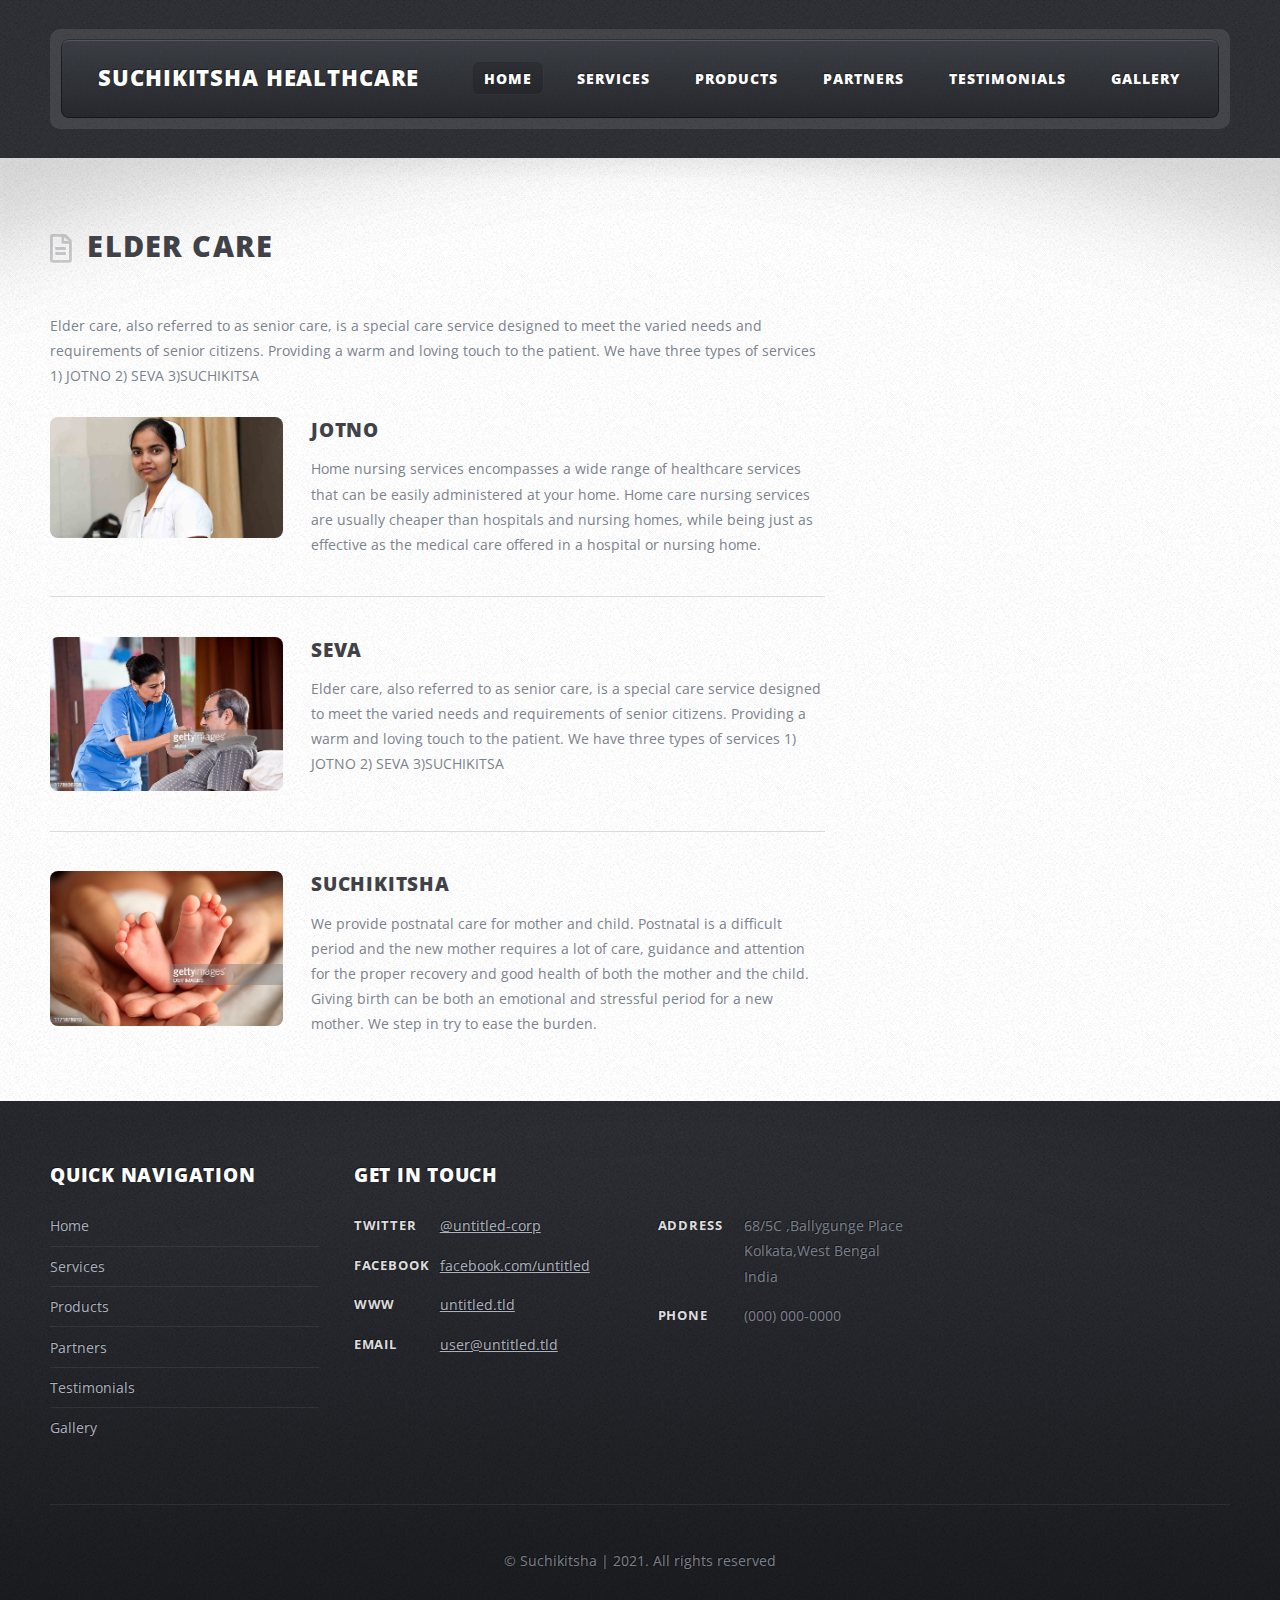
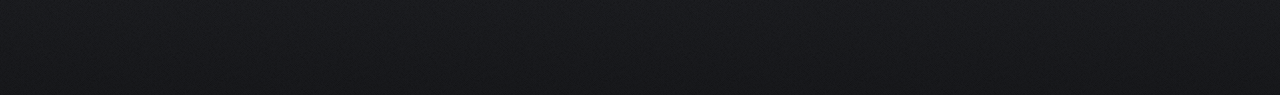
==== elder.html @ 3d3e3d5d "2nd Commit" ====
<!DOCTYPE HTML>
<html>
	<head>
		<title>Suchikitsha Healthcare | Services</title>
		<meta charset="utf-8" />
		<meta name="viewport" content="width=device-width, initial-scale=1, user-scalable=no" />
		<link rel="stylesheet" href="assets/css/main.css" />
	</head>
	<body class="left-sidebar is-preload">
		<div id="page-wrapper">

			<!-- Header Wrapper -->
				<div id="header-wrapper">
					<div class="container">

						<!-- Header -->
						<header id="header">
							<div class="inner">

								<!-- Logo -->
									<h1><a href="index.html" id="logo">Suchikitsha Healthcare</a></h1>

								<!-- Nav -->
									<nav id="nav">
										<ul>
											<li class="current_page_item"><a href="index.html">Home</a></li>
											<li>
												<a href="services.html">Services</a>
											</li>
											<li><a href="products.html">Products</a></li>
                                            <li><a href="partners.html">Partners</a></li>
											<li><a href="testimonials.html">Testimonials</a></li>
											<li><a href="gallery.html">Gallery</a></li>
										</ul>
									</nav>

							</div>
						</header>

					</div>
				</div>

			<!-- Main Wrapper -->
				<div id="main-wrapper">
					<div class="wrapper style3">
						<div class="inner">
							<div class="container">
								<div class="row">
									<div class="col-8 col-12-medium">

										<!-- Article list -->
											<section class="box article-list">
												<h2 class="icon fa-file-alt">Elder Care</h2>
                                                    <p>Elder care, also referred to as senior care, is a special care service designed to meet the varied needs and requirements of senior citizens. Providing a warm and loving touch to the patient. We have three types of services 1) JOTNO 2) SEVA 3)SUCHIKITSA</p>
												<!-- Excerpt -->
												<article class="box excerpt">
													<a href="#" class="image left"><img src="images/nurse.jpg" alt="" /></a>
													<div>
														<header>
															
															<h3><a href="#">Jotno</a></h3>
														</header>
														<p>Home nursing services encompasses a wide range of healthcare services that can be easily administered at your home.
															 Home care nursing services are usually cheaper than hospitals and nursing homes, 
															while being just as effective as the medical care offered in a hospital or nursing home.
														</p>
													</div>
												</article> 		

												<!-- Excerpt -->
													<article class="box excerpt">
														<a href="#" class="image left"><img src="images/elder.jpg" alt="" /></a>
														<div>
															<header>
																
																<h3><a href="#">Seva</a></h3>
															</header>
															<p>Elder care, also referred to as senior care, is a special care service designed to meet the varied needs and requirements of senior citizens. 
																Providing a warm and loving touch to the patient.
															We have three types of services 1) JOTNO 2) SEVA 3)SUCHIKITSA </p>
														</div>
													</article>

												<!-- Excerpt -->
													<article class="box excerpt">
														<a href="#" class="image left"><img src="images/baby.jpg" alt="" /></a>
														<div>
															<header>
																
																<h3><a href="#">Suchikitsha</a></h3>
															</header>
															<p> We provide postnatal care for mother and child.
																Postnatal is a difficult period and the new mother requires a lot of care,
																 guidance and attention for the proper recovery and good health of both the mother and the child.
																 Giving birth can be both an emotional and stressful period for a new mother.
																We step in try to ease the burden. </p>
														</div>
													</article>

											</section>
									</div>
								</div>
							</div>
						</div>
					</div>
				</div>

			<!-- Footer Wrapper -->
			<div id="footer-wrapper">
				<footer id="footer" class="container">
					<div class="row">
						<div class="col-3 col-6-medium col-12-small">

							<!-- Links -->
								<section>
									<h2>Quick Navigation</h2>
									<ul class="divided">
                                        <li><a href="index.html">Home</a></li>
                                        <li><a href="services.html">Services</a></li>
                                        <li><a href="left-sidebar.html">Products</a></li>
                                        <li><a href="left-sidebar.html">Partners</a></li>
                                        <li><a href="right-sidebar.html">Testimonials</a></li>
                                        <li><a href="no-sidebar.html">Gallery</a></li>
                                    </ul>
								</section>

						</div>
						<div class="col-6 col-12-medium imp-medium">
							<!-- Contact -->
								<section>
									<h2>Get in touch</h2>
									<div>
										<div class="row">
											<div class="col-6 col-12-small">
												<dl class="contact">
													<dt>Twitter</dt>
													<dd><a href="#">@untitled-corp</a></dd>
													<dt>Facebook</dt>
													<dd><a href="#">facebook.com/untitled</a></dd>
													<dt>WWW</dt>
													<dd><a href="#">untitled.tld</a></dd>
													<dt>Email</dt>
													<dd><a href="#">user@untitled.tld</a></dd>
												</dl>
											</div>
											<div class="col-6 col-12-small">
												<dl class="contact">
													<dt>Address</dt>
													<dd>
														68/5C ,Ballygunge Place<br />
														Kolkata,West Bengal<br />
														India
														</dd>
													<dt>Phone</dt>
													<dd>(000) 000-0000</dd>
												</dl>
											</div>
										</div>
									</div>
								</section>

						</div>
						<div class="col-12">
							<div id="copyright">
								<ul class="menu">
									<li>&copy; Suchikitsha | 2021. All rights reserved</li>	
								</ul>
							</div>
						</div>
					</div>
				</footer>
			</div>
		</div>

		<!-- Scripts -->
			<script src="assets/js/jquery.min.js"></script>
			<script src="assets/js/jquery.dropotron.min.js"></script>
			<script src="assets/js/browser.min.js"></script>
			<script src="assets/js/breakpoints.min.js"></script>
			<script src="assets/js/util.js"></script>
			<script src="assets/js/main.js"></script>

	</body>
</html>
---- assets/css/main.css ----
@import url("https://fonts.googleapis.com/css?family=Open+Sans:400,400italic,700,800");
@import url("fontawesome-all.min.css");


html, body, div, span, applet, object,
iframe, h1, h2, h3, h4, h5, h6, p, blockquote,
pre, a, abbr, acronym, address, big, cite,
code, del, dfn, em, img, ins, kbd, q, s, samp,
small, strike, strong, sub, sup, tt, var, b,
u, i, center, dl, dt, dd, ol, ul, li, fieldset,
form, label, legend, table, caption, tbody,
tfoot, thead, tr, th, td, article, aside,
canvas, details, embed, figure, figcaption,
footer, header, hgroup, menu, nav, output, ruby,
section, summary, time, mark, audio, video {
	margin: 0;
	padding: 0;
	border: 0;
	font-size: 100%;
	font: inherit;
	vertical-align: baseline;}

article, aside, details, figcaption, figure,
footer, header, hgroup, menu, nav, section {
	display: block;}

body {
	line-height: 1;
}

ol, ul {
	list-style: none;
}

blockquote, q {
	quotes: none;
}

	blockquote:before, blockquote:after, q:before, q:after {
		content: '';
		content: none;
	}

table {
	border-collapse: collapse;
	border-spacing: 0;
}

body {
	-webkit-text-size-adjust: none;
}

mark {
	background-color: transparent;
	color: inherit;
}

input::-moz-focus-inner {
	border: 0;
	padding: 0;
}

input, select, textarea {
	-moz-appearance: none;
	-webkit-appearance: none;
	-ms-appearance: none;
	appearance: none;
}

/* Basic */

	html {
		box-sizing: border-box;
	}

	*, *:before, *:after {
		box-sizing: inherit;
	}

	@-ms-viewport {
		width: device-width;
	}

	body {
		background: #303238 url("images/bg01.png");
	}

		body.is-preload * {
			-moz-transition: none !important;
			-webkit-transition: none !important;
			-ms-transition: none !important;
			transition: none !important;
			-moz-animation: none !important;
			-webkit-animation: none !important;
			-ms-animation: none !important;
			animation: none !important;
		}

	body, input, select, textarea {
		font-family: 'Open Sans', sans-serif;
		color: #7b818c;
		font-weight: 400;
		font-size: 11pt;
		line-height: 1.85em;
	}

	a {
		color: inherit;
		text-decoration: underline;
	}

		a:hover {
			text-decoration: none;
		}

	h1, h2, h3, h4, h5, h6 {
		text-transform: uppercase;
		font-weight: 800;
		letter-spacing: 0.04em;
		color: #404248;
		margin: 0 0 1em 0;
	}

	h1 a, h2 a, h3 a, h4 a, h5 a, h6 a {
		color: inherit;
		text-decoration: none;
		outline: 0;
	}

	h2 {
		font-size: 2em;
		margin: 0 0 1.5em 0;
		line-height: 1em;
	}

		h2.icon {
			line-height: 48px;
		}

			h2.icon:before {
				position: relative;
				top: 0.05em;
				margin-right: 0.5em;
				opacity: 0.25;
			}

	h3 {
		font-size: 1.35em;
		margin-top: 2em;
	}

	b, strong {
		color: #404248;
		font-weight: 700;
	}

	i, em {
		font-style: italic;
	}

	br.clear {
		clear: both;
	}

	sub {
		position: relative;
		top: 0.5em;
		font-size: 0.8em;
	}

	sup {
		position: relative;
		top: -0.5em;
		font-size: 0.8em;
	}

	hr {
		border: 0;
		border-top: solid 1px #ddd;
	}

	blockquote {
		border-left: solid 0.5em #ddd;
		padding: 1em 0 1em 2em;
		font-style: italic;
	}

	p, ul, ol, dl, table {
		margin-bottom: 2em;
	}

	.date {
		display: block;
		text-transform: uppercase;
		font-weight: 700;
		letter-spacing: 0.065em;
		font-size: 0.9em;
		color: #696969;
		margin: 0 0 0.25em 0;
	}

/* Container */
.container-ind {
	margin: 0 auto;
	max-width: calc(100% - 100px);
	width: 100%;
	background-size: contain;
}

	.container {
		margin: 0 auto;
		max-width: calc(100% - 100px);
		width: 1200px;
	}

		@media screen and (max-width: 1280px) {

			.container {
				width: 100%;
			}

		}

		@media screen and (max-width: 980px) {

			.container {
				width: 100%;
			}

		}

		@media screen and (max-width: 736px) {

			.container {
				width: 100%;
				max-width: 100%;
			}

		}

/* Row */

	.row {
		display: flex;
		flex-wrap: wrap;
		box-sizing: border-box;
		align-items: stretch;
	}

		.row > * {
			box-sizing: border-box;
		}

		.row.gtr-uniform > * > :last-child {
			margin-bottom: 0;
		}

		.row.aln-left {
			justify-content: flex-start;
		}

		.row.aln-center {
			justify-content: center;
		}

		.row.aln-right {
			justify-content: flex-end;
		}

		.row.aln-top {
			align-items: flex-start;
		}

		.row.aln-middle {
			align-items: center;
		}

		.row.aln-bottom {
			align-items: flex-end;
		}

		.row > .imp {
			order: -1;
		}

		.row > .col-1 {
			width: 8.33333%;
		}

		.row > .off-1 {
			margin-left: 8.33333%;
		}

		.row > .col-2 {
			width: 16.66667%;
		}

		.row > .off-2 {
			margin-left: 16.66667%;
		}

		.row > .col-3 {
			width: 25%;
		}

		.row > .off-3 {
			margin-left: 25%;
		}

		.row > .col-4 {
			width: 33.33333%;
		}

		.row > .off-4 {
			margin-left: 33.33333%;
		}

		.row > .col-5 {
			width: 41.66667%;
		}

		.row > .off-5 {
			margin-left: 41.66667%;
		}

		.row > .col-6 {
			width: 50%;
		}

		.row > .off-6 {
			margin-left: 50%;
		}

		.row > .col-7 {
			width: 58.33333%;
		}

		.row > .off-7 {
			margin-left: 58.33333%;
		}

		.row > .col-8 {
			width: 66.66667%;
		}

		.row > .off-8 {
			margin-left: 66.66667%;
		}

		.row > .col-9 {
			width: 75%;
		}

		.row > .off-9 {
			margin-left: 75%;
		}

		.row > .col-10 {
			width: 83.33333%;
		}

		.row > .off-10 {
			margin-left: 83.33333%;
		}

		.row > .col-11 {
			width: 91.66667%;
		}

		.row > .off-11 {
			margin-left: 91.66667%;
		}

		.row > .col-12 {
			width: 100%;
		}

		.row > .off-12 {
			margin-left: 100%;
		}

		.row.gtr-0 {
			margin-top: 0px;
			margin-left: 0px;
		}

			.row.gtr-0 > * {
				padding: 0px 0 0 0px;
			}

			.row.gtr-0.gtr-uniform {
				margin-top: 0px;
			}

				.row.gtr-0.gtr-uniform > * {
					padding-top: 0px;
				}

		.row.gtr-25 {
			margin-top: -12.5px;
			margin-left: -12.5px;
		}

			.row.gtr-25 > * {
				padding: 12.5px 0 0 12.5px;
			}

			.row.gtr-25.gtr-uniform {
				margin-top: -12.5px;
			}

				.row.gtr-25.gtr-uniform > * {
					padding-top: 12.5px;
				}

		.row.gtr-50 {
			margin-top: -25px;
			margin-left: -25px;
		}

			.row.gtr-50 > * {
				padding: 25px 0 0 25px;
			}

			.row.gtr-50.gtr-uniform {
				margin-top: -25px;
			}

				.row.gtr-50.gtr-uniform > * {
					padding-top: 25px;
				}

		.row {
			margin-top: -50px;
			margin-left: -50px;
		}

			.row > * {
				padding: 50px 0 0 50px;
			}

			.row.gtr-uniform {
				margin-top: -50px;
			}

				.row.gtr-uniform > * {
					padding-top: 50px;
				}

		.row.gtr-150 {
			margin-top: -75px;
			margin-left: -75px;
		}

			.row.gtr-150 > * {
				padding: 75px 0 0 75px;
			}

			.row.gtr-150.gtr-uniform {
				margin-top: -75px;
			}

				.row.gtr-150.gtr-uniform > * {
					padding-top: 75px;
				}

		.row.gtr-200 {
			margin-top: -100px;
			margin-left: -100px;
		}

			.row.gtr-200 > * {
				padding: 100px 0 0 100px;
			}

			.row.gtr-200.gtr-uniform {
				margin-top: -100px;
			}

				.row.gtr-200.gtr-uniform > * {
					padding-top: 100px;
				}

		@media screen and (max-width: 1280px) {

			.row {
				display: flex;
				flex-wrap: wrap;
				box-sizing: border-box;
				align-items: stretch;
			}

				.row > * {
					box-sizing: border-box;
				}

				.row.gtr-uniform > * > :last-child {
					margin-bottom: 0;
				}

				.row.aln-left {
					justify-content: flex-start;
				}

				.row.aln-center {
					justify-content: center;
				}

				.row.aln-right {
					justify-content: flex-end;
				}

				.row.aln-top {
					align-items: flex-start;
				}

				.row.aln-middle {
					align-items: center;
				}

				.row.aln-bottom {
					align-items: flex-end;
				}

				.row > .imp-large {
					order: -1;
				}

				.row > .col-1-large {
					width: 8.33333%;
				}

				.row > .off-1-large {
					margin-left: 8.33333%;
				}

				.row > .col-2-large {
					width: 16.66667%;
				}

				.row > .off-2-large {
					margin-left: 16.66667%;
				}

				.row > .col-3-large {
					width: 25%;
				}

				.row > .off-3-large {
					margin-left: 25%;
				}

				.row > .col-4-large {
					width: 33.33333%;
				}

				.row > .off-4-large {
					margin-left: 33.33333%;
				}

				.row > .col-5-large {
					width: 41.66667%;
				}

				.row > .off-5-large {
					margin-left: 41.66667%;
				}

				.row > .col-6-large {
					width: 50%;
				}

				.row > .off-6-large {
					margin-left: 50%;
				}

				.row > .col-7-large {
					width: 58.33333%;
				}

				.row > .off-7-large {
					margin-left: 58.33333%;
				}

				.row > .col-8-large {
					width: 66.66667%;
				}

				.row > .off-8-large {
					margin-left: 66.66667%;
				}

				.row > .col-9-large {
					width: 75%;
				}

				.row > .off-9-large {
					margin-left: 75%;
				}

				.row > .col-10-large {
					width: 83.33333%;
				}

				.row > .off-10-large {
					margin-left: 83.33333%;
				}

				.row > .col-11-large {
					width: 91.66667%;
				}

				.row > .off-11-large {
					margin-left: 91.66667%;
				}

				.row > .col-12-large {
					width: 100%;
				}

				.row > .off-12-large {
					margin-left: 100%;
				}

				.row.gtr-0 {
					margin-top: 0px;
					margin-left: 0px;
				}

					.row.gtr-0 > * {
						padding: 0px 0 0 0px;
					}

					.row.gtr-0.gtr-uniform {
						margin-top: 0px;
					}

						.row.gtr-0.gtr-uniform > * {
							padding-top: 0px;
						}

				.row.gtr-25 {
					margin-top: -8.75px;
					margin-left: -8.75px;
				}

					.row.gtr-25 > * {
						padding: 8.75px 0 0 8.75px;
					}

					.row.gtr-25.gtr-uniform {
						margin-top: -8.75px;
					}

						.row.gtr-25.gtr-uniform > * {
							padding-top: 8.75px;
						}

				.row.gtr-50 {
					margin-top: -17.5px;
					margin-left: -17.5px;
				}

					.row.gtr-50 > * {
						padding: 17.5px 0 0 17.5px;
					}

					.row.gtr-50.gtr-uniform {
						margin-top: -17.5px;
					}

						.row.gtr-50.gtr-uniform > * {
							padding-top: 17.5px;
						}

				.row {
					margin-top: -35px;
					margin-left: -35px;
				}

					.row > * {
						padding: 35px 0 0 35px;
					}

					.row.gtr-uniform {
						margin-top: -35px;
					}

						.row.gtr-uniform > * {
							padding-top: 35px;
						}

				.row.gtr-150 {
					margin-top: -52.5px;
					margin-left: -52.5px;
				}

					.row.gtr-150 > * {
						padding: 52.5px 0 0 52.5px;
					}

					.row.gtr-150.gtr-uniform {
						margin-top: -52.5px;
					}

						.row.gtr-150.gtr-uniform > * {
							padding-top: 52.5px;
						}

				.row.gtr-200 {
					margin-top: -70px;
					margin-left: -70px;
				}

					.row.gtr-200 > * {
						padding: 70px 0 0 70px;
					}

					.row.gtr-200.gtr-uniform {
						margin-top: -70px;
					}

						.row.gtr-200.gtr-uniform > * {
							padding-top: 70px;
						}

		}

		@media screen and (max-width: 980px) {

			.row {
				display: flex;
				flex-wrap: wrap;
				box-sizing: border-box;
				align-items: stretch;
			}

				.row > * {
					box-sizing: border-box;
				}

				.row.gtr-uniform > * > :last-child {
					margin-bottom: 0;
				}

				.row.aln-left {
					justify-content: flex-start;
				}

				.row.aln-center {
					justify-content: center;
				}

				.row.aln-right {
					justify-content: flex-end;
				}

				.row.aln-top {
					align-items: flex-start;
				}

				.row.aln-middle {
					align-items: center;
				}

				.row.aln-bottom {
					align-items: flex-end;
				}

				.row > .imp-medium {
					order: -1;
				}

				.row > .col-1-medium {
					width: 8.33333%;
				}

				.row > .off-1-medium {
					margin-left: 8.33333%;
				}

				.row > .col-2-medium {
					width: 16.66667%;
				}

				.row > .off-2-medium {
					margin-left: 16.66667%;
				}

				.row > .col-3-medium {
					width: 25%;
				}

				.row > .off-3-medium {
					margin-left: 25%;
				}

				.row > .col-4-medium {
					width: 33.33333%;
				}

				.row > .off-4-medium {
					margin-left: 33.33333%;
				}

				.row > .col-5-medium {
					width: 41.66667%;
				}

				.row > .off-5-medium {
					margin-left: 41.66667%;
				}

				.row > .col-6-medium {
					width: 50%;
				}

				.row > .off-6-medium {
					margin-left: 50%;
				}

				.row > .col-7-medium {
					width: 58.33333%;
				}

				.row > .off-7-medium {
					margin-left: 58.33333%;
				}

				.row > .col-8-medium {
					width: 66.66667%;
				}

				.row > .off-8-medium {
					margin-left: 66.66667%;
				}

				.row > .col-9-medium {
					width: 75%;
				}

				.row > .off-9-medium {
					margin-left: 75%;
				}

				.row > .col-10-medium {
					width: 83.33333%;
				}

				.row > .off-10-medium {
					margin-left: 83.33333%;
				}

				.row > .col-11-medium {
					width: 91.66667%;
				}

				.row > .off-11-medium {
					margin-left: 91.66667%;
				}

				.row > .col-12-medium {
					width: 100%;
				}

				.row > .off-12-medium {
					margin-left: 100%;
				}

				.row.gtr-0 {
					margin-top: 0px;
					margin-left: 0px;
				}

					.row.gtr-0 > * {
						padding: 0px 0 0 0px;
					}

					.row.gtr-0.gtr-uniform {
						margin-top: 0px;
					}

						.row.gtr-0.gtr-uniform > * {
							padding-top: 0px;
						}

				.row.gtr-25 {
					margin-top: -12.5px;
					margin-left: -12.5px;
				}

					.row.gtr-25 > * {
						padding: 12.5px 0 0 12.5px;
					}

					.row.gtr-25.gtr-uniform {
						margin-top: -12.5px;
					}

						.row.gtr-25.gtr-uniform > * {
							padding-top: 12.5px;
						}

				.row.gtr-50 {
					margin-top: -25px;
					margin-left: -25px;
				}

					.row.gtr-50 > * {
						padding: 25px 0 0 25px;
					}

					.row.gtr-50.gtr-uniform {
						margin-top: -25px;
					}

						.row.gtr-50.gtr-uniform > * {
							padding-top: 25px;
						}

				.row {
					margin-top: -50px;
					margin-left: -50px;
				}

					.row > * {
						padding: 50px 0 0 50px;
					}

					.row.gtr-uniform {
						margin-top: -50px;
					}

						.row.gtr-uniform > * {
							padding-top: 50px;
						}

				.row.gtr-150 {
					margin-top: -75px;
					margin-left: -75px;
				}

					.row.gtr-150 > * {
						padding: 75px 0 0 75px;
					}

					.row.gtr-150.gtr-uniform {
						margin-top: -75px;
					}

						.row.gtr-150.gtr-uniform > * {
							padding-top: 75px;
						}

				.row.gtr-200 {
					margin-top: -100px;
					margin-left: -100px;
				}

					.row.gtr-200 > * {
						padding: 100px 0 0 100px;
					}

					.row.gtr-200.gtr-uniform {
						margin-top: -100px;
					}

						.row.gtr-200.gtr-uniform > * {
							padding-top: 100px;
						}

		}

		@media screen and (max-width: 736px) {

			.row {
				display: flex;
				flex-wrap: wrap;
				box-sizing: border-box;
				align-items: stretch;
			}

				.row > * {
					box-sizing: border-box;
				}

				.row.gtr-uniform > * > :last-child {
					margin-bottom: 0;
				}

				.row.aln-left {
					justify-content: flex-start;
				}

				.row.aln-center {
					justify-content: center;
				}

				.row.aln-right {
					justify-content: flex-end;
				}

				.row.aln-top {
					align-items: flex-start;
				}

				.row.aln-middle {
					align-items: center;
				}

				.row.aln-bottom {
					align-items: flex-end;
				}

				.row > .imp-small {
					order: -1;
				}

				.row > .col-1-small {
					width: 8.33333%;
				}

				.row > .off-1-small {
					margin-left: 8.33333%;
				}

				.row > .col-2-small {
					width: 16.66667%;
				}

				.row > .off-2-small {
					margin-left: 16.66667%;
				}

				.row > .col-3-small {
					width: 25%;
				}

				.row > .off-3-small {
					margin-left: 25%;
				}

				.row > .col-4-small {
					width: 33.33333%;
				}

				.row > .off-4-small {
					margin-left: 33.33333%;
				}

				.row > .col-5-small {
					width: 41.66667%;
				}

				.row > .off-5-small {
					margin-left: 41.66667%;
				}

				.row > .col-6-small {
					width: 50%;
				}

				.row > .off-6-small {
					margin-left: 50%;
				}

				.row > .col-7-small {
					width: 58.33333%;
				}

				.row > .off-7-small {
					margin-left: 58.33333%;
				}

				.row > .col-8-small {
					width: 66.66667%;
				}

				.row > .off-8-small {
					margin-left: 66.66667%;
				}

				.row > .col-9-small {
					width: 75%;
				}

				.row > .off-9-small {
					margin-left: 75%;
				}

				.row > .col-10-small {
					width: 83.33333%;
				}

				.row > .off-10-small {
					margin-left: 83.33333%;
				}

				.row > .col-11-small {
					width: 91.66667%;
				}

				.row > .off-11-small {
					margin-left: 91.66667%;
				}

				.row > .col-12-small {
					width: 100%;
				}

				.row > .off-12-small {
					margin-left: 100%;
				}

				.row.gtr-0 {
					margin-top: 0px;
					margin-left: 0px;
				}

					.row.gtr-0 > * {
						padding: 0px 0 0 0px;
					}

					.row.gtr-0.gtr-uniform {
						margin-top: 0px;
					}

						.row.gtr-0.gtr-uniform > * {
							padding-top: 0px;
						}

				.row.gtr-25 {
					margin-top: -2.5px;
					margin-left: -2.5px;
				}

					.row.gtr-25 > * {
						padding: 2.5px 0 0 2.5px;
					}

					.row.gtr-25.gtr-uniform {
						margin-top: -2.5px;
					}

						.row.gtr-25.gtr-uniform > * {
							padding-top: 2.5px;
						}

				.row.gtr-50 {
					margin-top: -5px;
					margin-left: -5px;
				}

					.row.gtr-50 > * {
						padding: 5px 0 0 5px;
					}

					.row.gtr-50.gtr-uniform {
						margin-top: -5px;
					}

						.row.gtr-50.gtr-uniform > * {
							padding-top: 5px;
						}

				.row {
					margin-top: -10px;
					margin-left: -10px;
				}

					.row > * {
						padding: 10px 0 0 10px;
					}

					.row.gtr-uniform {
						margin-top: -10px;
					}

						.row.gtr-uniform > * {
							padding-top: 10px;
						}

				.row.gtr-150 {
					margin-top: -15px;
					margin-left: -15px;
				}

					.row.gtr-150 > * {
						padding: 15px 0 0 15px;
					}

					.row.gtr-150.gtr-uniform {
						margin-top: -15px;
					}

						.row.gtr-150.gtr-uniform > * {
							padding-top: 15px;
						}

				.row.gtr-200 {
					margin-top: -20px;
					margin-left: -20px;
				}

					.row.gtr-200 > * {
						padding: 20px 0 0 20px;
					}

					.row.gtr-200.gtr-uniform {
						margin-top: -20px;
					}

						.row.gtr-200.gtr-uniform > * {
							padding-top: 20px;
						}

		}

/* Section/Article */

	section, article {
		margin-bottom: 5em;
	}

	section > :last-child,
	article > :last-child,
	section:last-child,
	article:last-child {
		margin-bottom: 0;
	}

	header {
		margin: 0 0 2em 0;
	}

		header h2, header h3 {
			margin: 0 0 0.25em 0;
		}

		header p {
			display: block;
			font-weight: 700;
			letter-spacing: 0.065em;
			font-size: 0.9em;
			color: #696969;
			margin: 0;
		}

			header p strong {
				color: #404248;
				font-weight: 800;
			}

	footer {
		margin: 2.5em 0 0 0;
	}

	header.major {
		border-bottom: solid 1px #dbdbdb;
		margin: 0 0 3em 0;
	}

		header.major:after {
			content: '';
			display: block;
			border-top: solid 1px #dbdbdb;
			height: 8px;
		}

		header.major h2, header.major h3 {
			margin: 0 0 1.2em 0;
		}

		header.major p {
			margin: 0 0 1.5em 0;
			position: relative;
			top: -1em;
		}

/* Forms */

	form label {
		display: block;
		text-transform: uppercase;
		font-weight: 800;
		letter-spacing: 0.04em;
		color: #404248;
		margin: 0 0 1em 0;
		font-size: 0.8em;
	}

	form input[type="text"],
	form input[type="email"],
	form input[type="password"],
	form select,
	form textarea {
		-webkit-appearance: none;
		display: block;
		width: 100%;
		border-radius: 8px;
		border: solid 1px #eee;
	}

	form input[type="text"]:focus,
	form input[type="email"]:focus,
	form input[type="password"]:focus,
	form select:focus,
	form textarea:focus {
		box-shadow: 0 0 2px 1px #4091bf;
	}

	form input[type="text"],
	form input[type="email"],
	form input[type="password"] {
		line-height: 3em;
		padding: 0 1em;
	}

	form select {
		line-height: 3em;
		padding: 0 1em;
	}

	form textarea {
		min-height: 9em;
		padding: 1em;
	}

	form ::-webkit-input-placeholder,
	form :-moz-placeholder,
	form ::-moz-placeholder,
	form :-ms-input-placeholder {
		color: #555 !important;
	}

	form ::-moz-focus-inner {
		border: 0;
	}

/* Tables */

	table {
		width: 100%;
	}

		table.default {
			width: 100%;
		}

			table.default tr {
				border-top: solid 1px #eee;
			}

				table.default tr:first-child {
					border-top: 0;
				}

			table.default td {
				padding: 0.5em 1em 0.5em 1em;
			}

			table.default th {
				text-align: left;
				padding: 0.5em 1em 0.5em 1em;
				text-transform: uppercase;
				font-weight: 800;
				letter-spacing: 0.04em;
				margin: 0 0 1em 0;
				font-size: 0.8em;
			}

			table.default thead {
				background: #404248;
				color: #fff;
			}

/* Image */
.blur-bg{
	background-image: url("images/bg1.jpeg");
	filter:blur(2);
}
	.logo1{
		position: relative;
		width: 25%;
		align-content: center;

	}

	.image {
		position: relative;
		display: inline-block;
		width: 30%;
	}

		.image img {
			display: block;
			width: 100%;
			border-radius: 8px;
		}

		.image:before {
			content: '';
			display: block;
			position: absolute;
			left: 0;
			top: 0;
			background: url("images/bg01.png");
			height: 100%;
			opacity: 0.75;
		}

		.image.fit {
			display: block;
			width: 100%;
		}

		.image.featured {
			display: block;
			width: 100%;
			margin: 0 0 2.5em 0;
		}

		.image.left {
			float: left;
			margin: 0 2em 2em 0;
		}

		.image.centered {
			display: block;
			margin: 0 0 2.5em 0;
		}

			.image.centered img {
				margin: 0 auto;
				width: auto;
			}

/* Button */

	input[type="button"],
	input[type="submit"],
	input[type="reset"],
	button,
	.button {
		background-image: -moz-linear-gradient(top, rgba(0, 0, 0, 0), rgba(0, 0, 0, 0.2)), url("images/bg02.png");
		background-image: -webkit-linear-gradient(top, rgba(0, 0, 0, 0), rgba(0, 0, 0, 0.2)), url("images/bg02.png");
		background-image: -ms-linear-gradient(top, rgba(0, 0, 0, 0), rgba(0, 0, 0, 0.2)), url("images/bg02.png");
		background-image: linear-gradient(top, rgba(0, 0, 0, 0), rgba(0, 0, 0, 0.2)), url("images/bg02.png");
		-moz-transition: background-color 0.2s ease-in-out;
		-webkit-transition: background-color 0.2s ease-in-out;
		-ms-transition: background-color 0.2s ease-in-out;
		transition: background-color 0.2s ease-in-out;
		-webkit-appearance: none;
		position: relative;
		display: inline-block;
		background-color: #4091bf;
		border-radius: 8px;
		box-shadow: inset 0px 0px 0px 1px rgba(0, 0, 0, 0.35), inset 0px 2px 1px 0px rgba(255, 255, 255, 0.35);
		text-shadow: -1px -1px 0 rgba(0, 0, 0, 0.5);
		color: #fff !important;
		text-decoration: none;
		text-transform: uppercase;
		font-weight: 800;
		font-size: 0.95em;
		letter-spacing: 0.075em;
		padding: 1em 2em;
		outline: 0;
		border: 0;
		white-space: nowrap;
		cursor: pointer;
	}

		input[type="button"].icon:before,
		input[type="submit"].icon:before,
		input[type="reset"].icon:before,
		button.icon:before,
		.button.icon:before {
			opacity: 0.5;
			margin-right: 0.5em;
			position: relative;
			top: 0.05em;
		}

		input[type="button"]:hover,
		input[type="submit"]:hover,
		input[type="reset"]:hover,
		button:hover,
		.button:hover {
			background-color: #50a1cf;
		}

		input[type="button"]:active,
		input[type="submit"]:active,
		input[type="reset"]:active,
		button:active,
		.button:active {
			background-color: #3081af;
		}

		input[type="button"].medium,
		input[type="submit"].medium,
		input[type="reset"].medium,
		button.medium,
		.button.medium {
			font-size: 1.25em;
			padding: 1em 2.25em;
		}

		input[type="button"].large,
		input[type="submit"].large,
		input[type="reset"].large,
		button.large,
		.button.large {
			font-size: 1.5em;
			padding: 1em 2.25em;
		}

		input[type="button"].alt,
		input[type="submit"].alt,
		input[type="reset"].alt,
		button.alt,
		.button.alt {
			background-color: #464a52;
		}

			input[type="button"].alt:hover,
			input[type="submit"].alt:hover,
			input[type="reset"].alt:hover,
			button.alt:hover,
			.button.alt:hover {
				background-color: #565a62;
			}

			input[type="button"].alt:active,
			input[type="submit"].alt:active,
			input[type="reset"].alt:active,
			button.alt:active,
			.button.alt:active {
				background-color: #363a42;
			}

/* List */

	dl.contact dt {
		display: block;
		text-transform: uppercase;
		font-weight: 700;
		letter-spacing: 0.065em;
		font-size: 0.9em;
		color: #696969;
		float: left;
		width: 6em;
	}

	dl.contact dd {
		margin: 0 0 1em 6em;
	}

	ul.default {
		list-style: disc;
		padding-left: 1em;
	}

		ul.default li {
			padding-left: 0.5em;
		}

	ul.actions li {
		display: inline-block;
		padding: 0 0 0 0.25em;
		margin: 0 0 0 0.25em;
	}

		ul.actions li:first-child {
			margin-left: 0;
			padding-left: 0;
		}

	ul.menu li {
		border-left: solid 1px #eee;
		display: inline-block;
		padding: 0 0 0 1em;
		margin: 0 0 0 1em;
	}

		ul.menu li:first-child {
			border-left: 0;
			margin-left: 0;
			padding-left: 0;
		}

	ul.divided li {
		border-top: solid 1px #eee;
		padding: 0.5em 0 0 0;
		margin: 0.5em 0 0 0;
	}

		ul.divided li:first-child {
			border-top: 0 !important;
			padding-top: 0 !important;
			margin-top: 0 !important;
		}

	ol.default {
		list-style: decimal;
		padding-left: 1.25em;
	}

		ol.default li {
			padding-left: 0.25em;
		}

/* Box */

	.box.excerpt {
		position: relative;
		overflow: hidden;
	}

		.box.excerpt header {
			margin: 0 0 1em 0;
		}

		.box.excerpt .image, .box.excerpt p {
			margin-bottom: 0;
		}

	.box.feature1 {
		text-align: center;
	}

		.box.feature1 header {
			margin-bottom: 3em;
		}

			.box.feature1 header.first h2 {
				font-size: 2.5em;
			}

			.box.feature1 header.first p {
				font-size: 1.2em;
			}

			.box.feature1 header.second {
				position: relative;
				display: inline-block;
				text-align: left;
				margin: 0 auto;
				white-space: nowrap;
				left: 24px;
			}

				.box.feature1 header.second p {
					line-height: 1em;
				}

				.box.feature1 header.second:before {
					font-size: 48px;
					position: absolute;
					right: 100%;
					margin-right: 18px;
					opacity: 0.5;
					bottom: -4px;
				}

	.box.feature2 {
		text-align: center;
	}

	.box.article-list article {
		border-bottom: solid 1px #dbdbdb;
		margin: 0 0 2.75em 0;
		padding: 0 0 2.75em 0;
	}

		.box.article-list article:last-child {
			border-bottom: 0;
			margin-bottom: 0;
			padding-bottom: 0;
		}

/* Icons */

	.icon {
		text-decoration: none;
		text-decoration: none;
	}

		.icon:before {
			-moz-osx-font-smoothing: grayscale;
			-webkit-font-smoothing: antialiased;
			display: inline-block;
			font-style: normal;
			font-variant: normal;
			text-rendering: auto;
			line-height: 1;
			text-transform: none !important;
			font-family: 'Font Awesome 5 Free';
			font-weight: 400;
		}

		.icon.solid:before {
			font-weight: 900;
		}

		.icon.brands:before {
			font-family: 'Font Awesome 5 Brands';
		}

		.icon > .label {
			display: none;
		}

/* Nav */

	#nav {
		position: absolute;
		right: 2em;
		top: 0;
		line-height: 5.5em;
	}

		#nav > ul > li {
			float: left;
			padding: 0 0.8em 0 0.8em;
		}

			#nav > ul > li > a, #nav > ul > li > span {
				color: #fff;
				text-decoration: none;
				text-transform: uppercase;
				font-weight: 800;
				font-size: 0.95em;
				letter-spacing: 0.075em;
				padding: 0.5em 0.8em 0.5em 0.8em;
				border-radius: 6px;
				outline: 0;
			}

			#nav > ul > li.active > a,
			#nav > ul > li.current_page_item > a,
			#nav > ul > li.active > span,
			#nav > ul > li.current_page_item > span {
				background: rgba(0, 0, 0, 0.15);
				box-shadow: inset 1px 1px 0px 0px rgba(0, 0, 0, 0.025), 1px 1px 0px 0px rgba(255, 255, 255, 0.025);
			}

			#nav > ul > li:last-child {
				padding-right: 0;
			}

			#nav > ul > li > ul {
				display: none;
			}

	.dropotron {
		background-image: -moz-linear-gradient(top, rgba(0, 0, 0, 0.35), rgba(0, 0, 0, 0)), url("images/bg02.png");
		background-image: -webkit-linear-gradient(top, rgba(0, 0, 0, 0.35), rgba(0, 0, 0, 0)), url("images/bg02.png");
		background-image: -ms-linear-gradient(top, rgba(0, 0, 0, 0.35), rgba(0, 0, 0, 0)), url("images/bg02.png");
		background-image: linear-gradient(top, rgba(0, 0, 0, 0.35), rgba(0, 0, 0, 0)), url("images/bg02.png");
		position: relative;
		background-color: #3B3E45;
		background-color: rgba(59, 62, 69, 0.9);
		border-radius: 8px;
		box-shadow: inset 0px 0px 0px 1px rgba(0, 0, 0, 0.5), inset 0px 0px 0px 2px rgba(255, 255, 255, 0.075), inset 0px 2px 1px 0px rgba(255, 255, 255, 0.2), 0px 2px 14px 0px rgba(0, 0, 0, 0.4);
		text-shadow: -1px -1px 0 rgba(0, 0, 0, 0.5);
		padding: 1.5em;
		line-height: 2.5em;
		min-width: 15em;
	}

		.dropotron.level-0 {
			border-top-left-radius: 0;
			border-top-right-radius: 0;
			margin-top: -2px;
			box-shadow: inset 0px 0px 0px 1px rgba(0, 0, 0, 0.5), inset 0px 0px 0px 2px rgba(255, 255, 255, 0.075), 0px 2px 14px 0px rgba(0, 0, 0, 0.4);
		}

		.dropotron a, .dropotron span {
			color: #aaa;
			text-decoration: none;
			text-transform: uppercase;
			font-weight: 800;
			font-size: 0.8em;
			letter-spacing: 0.075em;
			outline: 0;
		}

		.dropotron li:hover > a, .dropotron li:hover > span {
			color: #fff;
		}

/* Banner */

	#banner {
		text-align: center;
		width: 940px;
		margin: 0 auto;
		overflow: hidden;
		padding: 9em 0 6em 0;
	}

		#banner h2 {
			border: solid 1px rgba(255, 255, 255, 0.25);
			border-left: 0;
			border-right: 0;
			color: #fff;
			color: rgba(255, 255, 255, 0.75);
			font-size: 2.35em;
			font-weight: 700;
			line-height: 1.3em;
			margin: 0 0 1.5em 0;
		}

			#banner h2 strong {
				font-weight: 800;
				color: inherit;
			}

			#banner h2:before {
				content: '';
				display: block;
				border-top: solid 1px;
				border-color: #888;
				border-color: rgba(255, 255, 255, 0.25);
				margin: 10px 0 1.25em 0;
			}

			#banner h2:after {
				content: '';
				display: block;
				border-bottom: solid 1px;
				border-color: #888;
				border-color: rgba(255, 255, 255, 0.25);
				margin: 1.25em 0 10px 0;
			}

		#banner p {
			text-transform: uppercase;
			color: #fff;
			color: rgba(255, 255, 255, 0.75);
			font-size: 1.5em;
			font-weight: 700;
			line-height: 1.3em;
			letter-spacing: 0.04em;
			float: left;
			text-align: right;
			width: 60%;
			line-height: 1.5em;
			margin: 0;
		}

/* Sidebar */

	#sidebar h2 {
		font-size: 1.5em;
	}

/* Wrappers */

	#header-wrapper {
		background-position: top left, center center;
		background-size: auto, cover;
		padding: 3em 0;
	}

	#main-wrapper {
		background: #fff;
	}

	#footer-wrapper {
		background-image: -moz-linear-gradient(top, rgba(0, 0, 0, 0), rgba(0, 0, 0, 0.5)), url("images/bg03.png"), url("images/bg02.png");
		background-image: -webkit-linear-gradient(top, rgba(0, 0, 0, 0), rgba(0, 0, 0, 0.5)), url("images/bg03.png"), url("images/bg02.png");
		background-image: -ms-linear-gradient(top, rgba(0, 0, 0, 0), rgba(0, 0, 0, 0.5)), url("images/bg03.png"), url("images/bg02.png");
		background-image: linear-gradient(top, rgba(0, 0, 0, 0), rgba(0, 0, 0, 0.5)), url("images/bg03.png"), url("images/bg02.png");
		position: relative;
		background-repeat: repeat-x, no-repeat, repeat;
		background-size: 100% 100%, 100% 15em, auto auto;
		background-position: top left, top center, top left;
		padding: 7em 0 7em 0;
	}

	.wrapper {
		padding: 7em 0 7em 0;
	}

		.wrapper > .inner {
			position: relative;
			z-index: 2;
		}

		.wrapper.style1 {
			position: relative;
			text-shadow: 1px 1px 0 #fff;
			background-color: #fff;
			background-image: url("images/bg03.png"), url("images/bg04.png"), url("images/bg02.png");
			background-repeat: no-repeat, no-repeat, repeat;
			background-size: 100% 15em, 100% 15em, auto auto;
			background-position: top center, bottom center, top left;
		}

		.wrapper.style3 {
			position: relative;
			text-shadow: 1px 1px 0 #fff;
			background-color: #fff;
			background-image: url("images/bg03.png"), url("images/bg02.png");
			background-repeat: no-repeat, repeat;
			background-size: 100% 15em, auto auto;
			background-position: top center, top left;
		}

/* Header */

	#header {
		position: relative;
		border-radius: 10px;
		background: rgba(255, 255, 255, 0.1);
		padding: 0.75em;
		margin-bottom: 0;
	}

		#header .inner {
			background-image: -moz-linear-gradient(top, rgba(0, 0, 0, 0), rgba(0, 0, 0, 0.35)), url("images/bg02.png");
			background-image: -webkit-linear-gradient(top, rgba(0, 0, 0, 0), rgba(0, 0, 0, 0.35)), url("images/bg02.png");
			background-image: -ms-linear-gradient(top, rgba(0, 0, 0, 0), rgba(0, 0, 0, 0.35)), url("images/bg02.png");
			background-image: linear-gradient(top, rgba(0, 0, 0, 0), rgba(0, 0, 0, 0.35)), url("images/bg02.png");
			position: relative;
			height: 5.5em;
			background-color: #3B3E45;
			background-color: rgba(59, 62, 69, 0.9);
			border-radius: 8px;
			box-shadow: inset 0px 0px 0px 1px rgba(0, 0, 0, 0.45), inset 0px 2px 1px 0px rgba(255, 255, 255, 0.15);
			text-shadow: -1px -1px 0 rgba(0, 0, 0, 0.5);
		}

		#header h1 {
			position: absolute;
			left: 1.75em;
			top: 50%;
			margin-top: -0.65em;
			font-size: 1.5em;
			color: #fff;
		}

/* Footer */

	#footer {
		margin-bottom: 0;
		text-shadow: -1px -1px 0 rgba(0, 0, 0, 0.5);
		position: relative;
		z-index: 2;
	}

		#footer h2 {
			font-size: 1.35em;
			color: #fff;
		}

		#footer strong {
			color: #fff;
		}

		#footer a {
			color: #acb2bf;
		}

		#footer .button.alt {
			box-shadow: inset 0px 0px 0px 1px rgba(0, 0, 0, 0.75), inset 0px 2px 1px 0px rgba(255, 255, 255, 0.25);
		}

		#footer ul.divided li, #footer ul.menu li {
			border-color: #444;
			border-color: rgba(255, 255, 255, 0.075);
		}

		#footer ul.divided li a {
			text-decoration: none;
		}

		#footer ul.menu {
			margin: 0;
		}

		#footer dl.contact dt {
			color: #ddd;
		}

	#copyright {
		border-top: solid 1px;
		border-color: #444;
		border-color: rgba(255, 255, 255, 0.075);
		text-align: center;
		margin-top: 2em;
		padding: 3em 0 4em 0;
		color: inherit;
	}

		#copyright a {
			color: inherit;
		}

/* Large */

	@media screen and (max-width: 1280px) {

		/* Basic */

			body {
				line-height: 1.75em;
				font-size: 10.75pt;
			}

			input, select, textarea {
				line-height: 1.75em;
				font-size: 10.75pt;
			}

		/* Wrappers */

			#header-wrapper {
				padding: 2em 0;
			}

			body.homepage #header-wrapper {
				height: auto;
			}

			#footer-wrapper {
				padding: 4.5em 0 4.5em 0;
			}

			.wrapper {
				padding: 4.5em 0 4.5em 0;
			}

		/* Banner */

			#banner {
				width: 100%;
				padding: 4em 0 2em 0;
			}

				#banner h2 {
					font-size: 2.2em;
					line-height: 1.3em;
					margin: 0 0 1em 0;
				}

				#banner p {
					font-size: 1.25em;
					line-height: 1.75em;
					letter-spacing: 0.04em;
					float: none;
					text-align: center;
					width: 100%;
					margin: 0 0 2em 0;
				}

	}

/* Medium */

	#navPanel, #titleBar {
		display: none;
	}

	@media screen and (max-width: 980px) {

		/* Basic */

			html, body {
				overflow-x: hidden;
			}

		/* Box */

			.box.feature2 section {
				margin: 1em 0;
			}

		/* Nav */

			#page-wrapper {
				-moz-backface-visibility: hidden;
				-webkit-backface-visibility: hidden;
				-ms-backface-visibility: hidden;
				backface-visibility: hidden;
				-moz-transition: -moz-transform 0.5s ease;
				-webkit-transition: -webkit-transform 0.5s ease;
				-ms-transition: -ms-transform 0.5s ease;
				transition: transform 0.5s ease;
				padding-bottom: 1px;
			}

			#titleBar {
				-moz-backface-visibility: hidden;
				-webkit-backface-visibility: hidden;
				-ms-backface-visibility: hidden;
				backface-visibility: hidden;
				background-image: -moz-linear-gradient(top, rgba(0, 0, 0, 0), rgba(0, 0, 0, 0.35)), url("images/bg02.png");
				background-image: -webkit-linear-gradient(top, rgba(0, 0, 0, 0), rgba(0, 0, 0, 0.35)), url("images/bg02.png");
				background-image: -ms-linear-gradient(top, rgba(0, 0, 0, 0), rgba(0, 0, 0, 0.35)), url("images/bg02.png");
				background-image: linear-gradient(top, rgba(0, 0, 0, 0), rgba(0, 0, 0, 0.35)), url("images/bg02.png");
				-moz-transition: -moz-transform 0.5s ease;
				-webkit-transition: -webkit-transform 0.5s ease;
				-ms-transition: -ms-transform 0.5s ease;
				transition: transform 0.5s ease;
				background-color: rgba(59, 62, 69, 0.9);
				box-shadow: inset 0px 0px 0px 1px rgba(0, 0, 0, 0.5), inset 0px 0px 0px 2px rgba(255, 255, 255, 0.075), 0px 1px 6px 0px rgba(0, 0, 0, 0.35);
				display: block;
				height: 44px;
				left: 0;
				position: fixed;
				text-shadow: -1px -1px 0 black;
				top: 0;
				width: 100%;
				z-index: 10001;
			}

				#titleBar .title {
					display: block;
					text-transform: uppercase;
					font-weight: 800;
					letter-spacing: 0.04em;
					color: #fff;
					line-height: 44px;
					text-align: center;
				}

				#titleBar .toggle {
					text-decoration: none;
					position: absolute;
					left: 0;
					top: 0;
					width: 60px;
					height: 44px;
					opacity: 0.25;
				}

					#titleBar .toggle:before {
						-moz-osx-font-smoothing: grayscale;
						-webkit-font-smoothing: antialiased;
						display: inline-block;
						font-style: normal;
						font-variant: normal;
						text-rendering: auto;
						line-height: 1;
						text-transform: none !important;
						font-family: 'Font Awesome 5 Free';
						font-weight: 900;
					}

					#titleBar .toggle:before {
						display: inline-block;
						text-decoration: none;
						font-size: 18px;
						width: 44px;
						height: 44px;
						line-height: 44px;
						text-align: center;
						color: #fff;
						content: '\f0c9';
					}

					#titleBar .toggle:active {
						opacity: 0.5;
					}

			#navPanel {
				-moz-backface-visibility: hidden;
				-webkit-backface-visibility: hidden;
				-ms-backface-visibility: hidden;
				backface-visibility: hidden;
				background-image: -moz-linear-gradient(rgba(0, 0, 0, 0), rgba(0, 0, 0, 0.35)), url("images/bg01.png");
				background-image: -webkit-linear-gradient(rgba(0, 0, 0, 0), rgba(0, 0, 0, 0.35)), url("images/bg01.png");
				background-image: -ms-linear-gradient(rgba(0, 0, 0, 0), rgba(0, 0, 0, 0.35)), url("images/bg01.png");
				background-image: linear-gradient(rgba(0, 0, 0, 0), rgba(0, 0, 0, 0.35)), url("images/bg01.png");
				-moz-transform: translateX(-275px);
				-webkit-transform: translateX(-275px);
				-ms-transform: translateX(-275px);
				transform: translateX(-275px);
				-moz-transition: -moz-transform 0.5s ease;
				-webkit-transition: -webkit-transform 0.5s ease;
				-ms-transition: -ms-transform 0.5s ease;
				transition: transform 0.5s ease;
				background-color: #303238;
				box-shadow: inset -1px 0px 0px 0px rgba(0, 0, 0, 0.5), inset -2px 0px 0px rgba(255, 255, 255, 0.15), inset -2px 0px 10px 0px rgba(0, 0, 0, 0.35);
				display: block;
				height: 100%;
				left: 0;
				overflow-y: auto;
				position: fixed;
				top: 0;
				width: 275px;
				z-index: 10002;
			}

				#navPanel .link {
					display: block;
					color: #aaa;
					text-decoration: none;
					height: 44px;
					line-height: 44px;
					border-top: solid 1px rgba(255, 255, 255, 0.05);
					border-bottom: solid 1px rgba(0, 0, 0, 0.15);
					padding: 0 1em 0 1em;
					text-transform: uppercase;
					font-weight: 700;
					font-size: 0.95em;
					letter-spacing: 0.075em;
				}

					#navPanel .link:first-child {
						border-top: 0;
					}

					#navPanel .link:last-child {
						border-bottom: 0;
					}

				#navPanel .indent-1 {
					display: inline-block;
					width: 1em;
				}

				#navPanel .indent-2 {
					display: inline-block;
					width: 2em;
				}

				#navPanel .indent-3 {
					display: inline-block;
					width: 3em;
				}

				#navPanel .indent-4 {
					display: inline-block;
					width: 4em;
				}

				#navPanel .indent-5 {
					display: inline-block;
					width: 5em;
				}

				#navPanel .depth-0 {
					color: #fff;
				}

			body.navPanel-visible #page-wrapper {
				-moz-transform: translateX(275px);
				-webkit-transform: translateX(275px);
				-ms-transform: translateX(275px);
				transform: translateX(275px);
			}

			body.navPanel-visible #titleBar {
				-moz-transform: translateX(275px);
				-webkit-transform: translateX(275px);
				-ms-transform: translateX(275px);
				transform: translateX(275px);
			}

			body.navPanel-visible #navPanel {
				-moz-transform: translateX(0);
				-webkit-transform: translateX(0);
				-ms-transform: translateX(0);
				transform: translateX(0);
			}

		/* Header */

			#header, #nav {
				display: none;
			}

		/* Wrappers */

			#header-wrapper {
				display: none;
			}

			.homepage #header-wrapper {
				display: block;
				padding-top: 44px;
			}

			#main-wrapper {
				padding-top: 44px;
			}

			.homepage #main-wrapper {
				padding-top: 0;
			}

		/* Banner */

			#banner {
				padding: 8em 0 4em 0;
			}

				#banner br {
					display: none;
				}

		/* Sidebar */

			#sidebar {
				margin-top: 1em;
			}

	}

/* Small */

	@media screen and (max-width: 736px) {

		/* Basic */

			body, input, select, textarea {
				line-height: 1.75em;
				font-size: 10pt;
				letter-spacing: 0;
			}

			h2, h3, h4, h5, h6 {
				font-size: 13pt !important;
			}

			h2 {
				line-height: 1.5em;
			}

		/* Section/Article */

			section, article {
				margin-bottom: 3em;
			}

		/* Image */

			.image.left {
				width: 25%;
			}

		/* Button */

			.button {
				width: 100%;
				font-size: 1.1em;
				text-align: center;
				padding: 1em 0 1em 0;
				border-radius: 8px;
			}

		/* List */

			ul.menu li {
				display: block;
				border: 0 !important;
				padding: 0 !important;
				margin: 0 !important;
			}

			ul.actions li {
				display: block;
				padding: 0;
				margin: 1em 0 0 0;
			}

				ul.actions li:first-child {
					margin-top: 0;
				}

		/* Box */

			.box.excerpt .image-left {
				margin-right: 0;
			}

			.box.excerpt header {
				margin-left: 32%;
			}

			.box.excerpt p {
				clear: both;
			}

			.box.feature1 section {
				margin-bottom: 2em !important;
			}

			.box.spotlight {
				margin-top: 2em;
			}

		/* Wrappers */

			#header-wrapper {
				background-position: 35% 50%;
			}

			#footer-wrapper {
				padding: 3em 20px 3em 20px;
			}

				#footer-wrapper section, #footer-wrapper article {
					margin-bottom: 3em !important;
				}

			.wrapper {
				padding: 3em 20px 3em 20px;
			}

		/* Banner */

			#banner {
				padding: 40px 20px 40px 20px;
			}

				#banner h2 {
					font-size: 18pt !important;
				}

		/* Sidebar */

			#sidebar {
				margin-top: 2em;
			}

		/* Footer */

			#copyright {
				margin-top: 0;
				padding: 3em 0 1em 0;
			}

	}
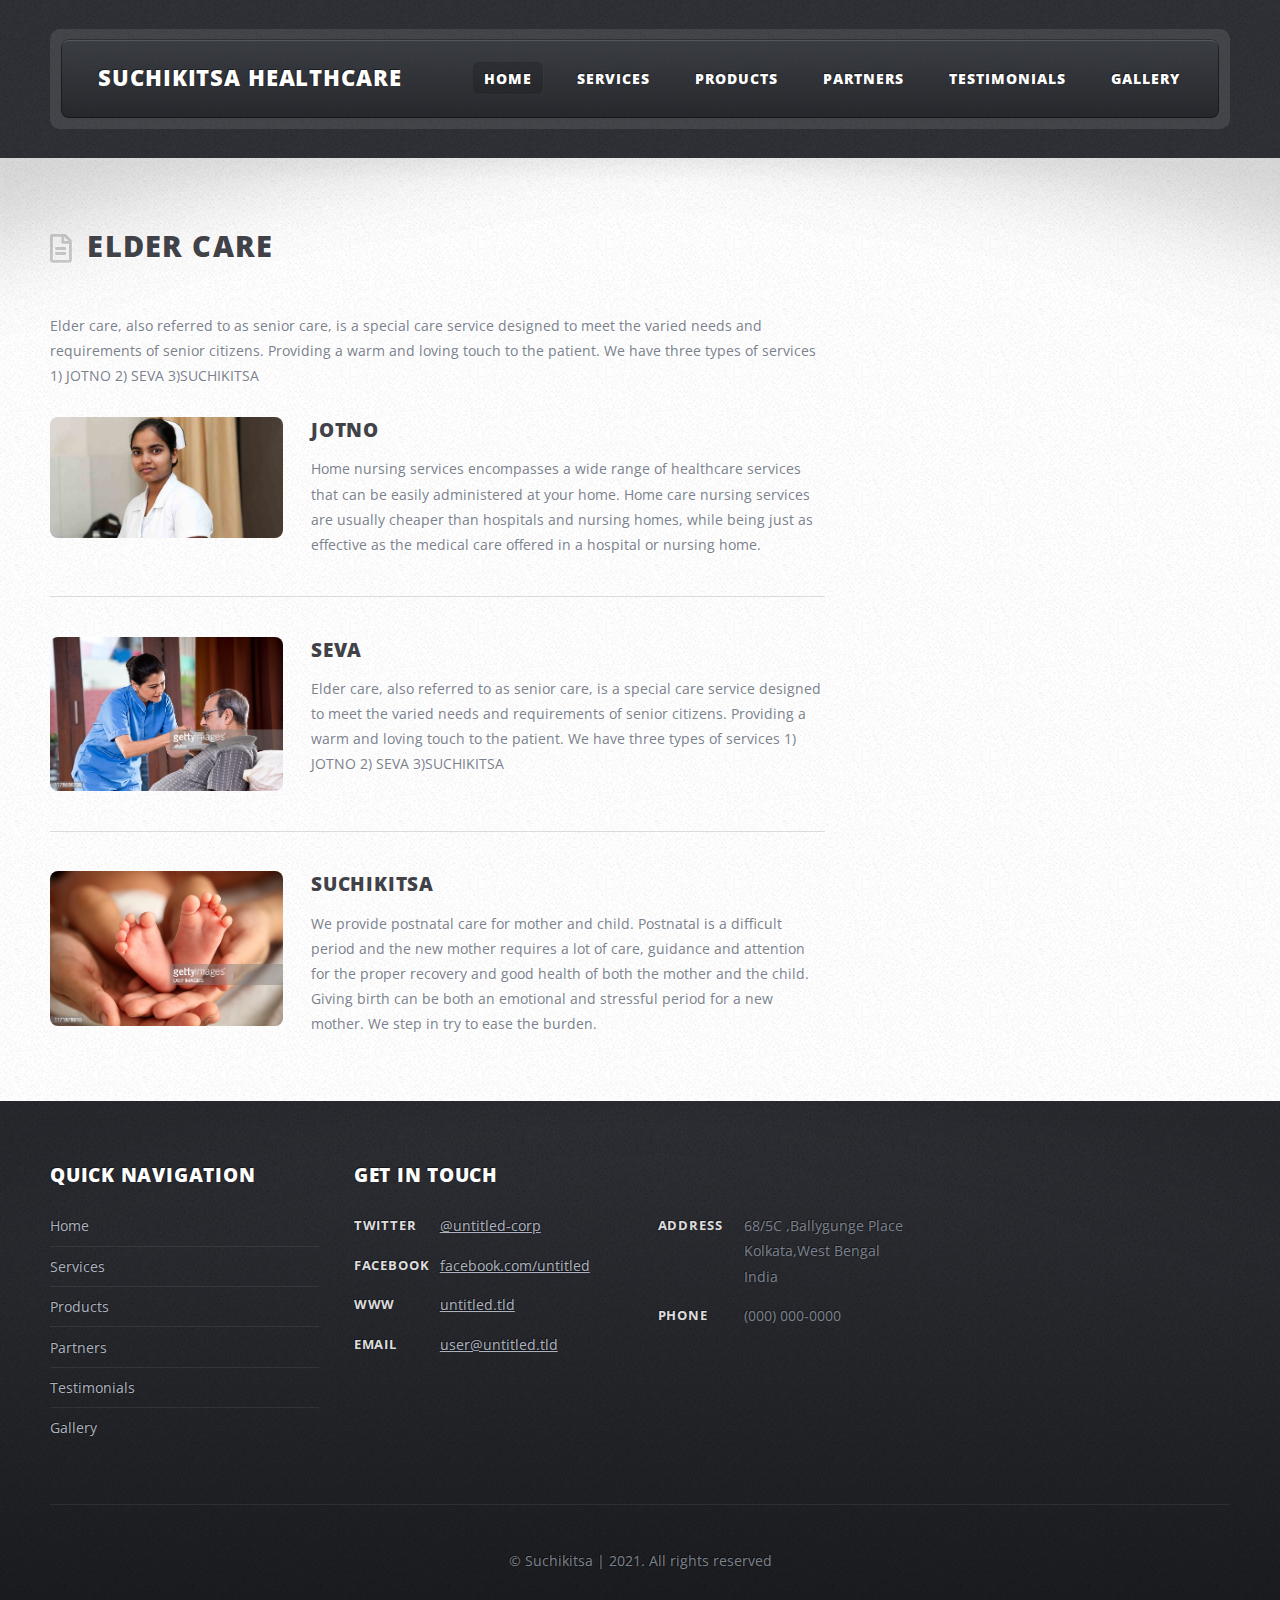
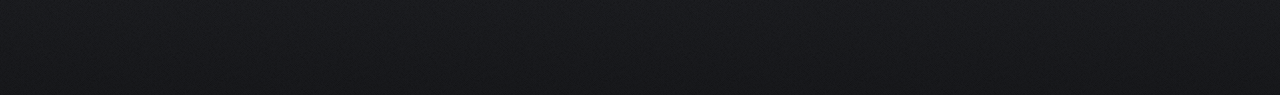
==== commit 5525a14c: "4th commit" ====
--- a/elder.html
+++ b/elder.html
@@ -1,7 +1,7 @@
 <!DOCTYPE HTML>
 <html>
 	<head>
-		<title>Suchikitsha Healthcare | Services</title>
+		<title>Suchikitsa Healthcare | Services</title>
 		<meta charset="utf-8" />
 		<meta name="viewport" content="width=device-width, initial-scale=1, user-scalable=no" />
 		<link rel="stylesheet" href="assets/css/main.css" />
@@ -18,7 +18,7 @@
 							<div class="inner">
 
 								<!-- Logo -->
-									<h1><a href="index.html" id="logo">Suchikitsha Healthcare</a></h1>
+									<h1><a href="index.html" id="logo">Suchikitsa Healthcare</a></h1>
 
 								<!-- Nav -->
 									<nav id="nav">
@@ -87,7 +87,7 @@
 														<div>
 															<header>
 																
-																<h3><a href="#">Suchikitsha</a></h3>
+																<h3><a href="#">Suchikitsa</a></h3>
 															</header>
 															<p> We provide postnatal care for mother and child.
 																Postnatal is a difficult period and the new mother requires a lot of care,
@@ -163,7 +163,7 @@
 						<div class="col-12">
 							<div id="copyright">
 								<ul class="menu">
-									<li>&copy; Suchikitsha | 2021. All rights reserved</li>	
+									<li>&copy; Suchikitsa | 2021. All rights reserved</li>	
 								</ul>
 							</div>
 						</div>
--- a/assets/css/main.css
+++ b/assets/css/main.css
@@ -1418,6 +1418,7 @@
 			display: block;
 			width: 100%;
 			margin: 0 0 2.5em 0;
+			object-fit: fill;
 		}
 
 		.image.left {
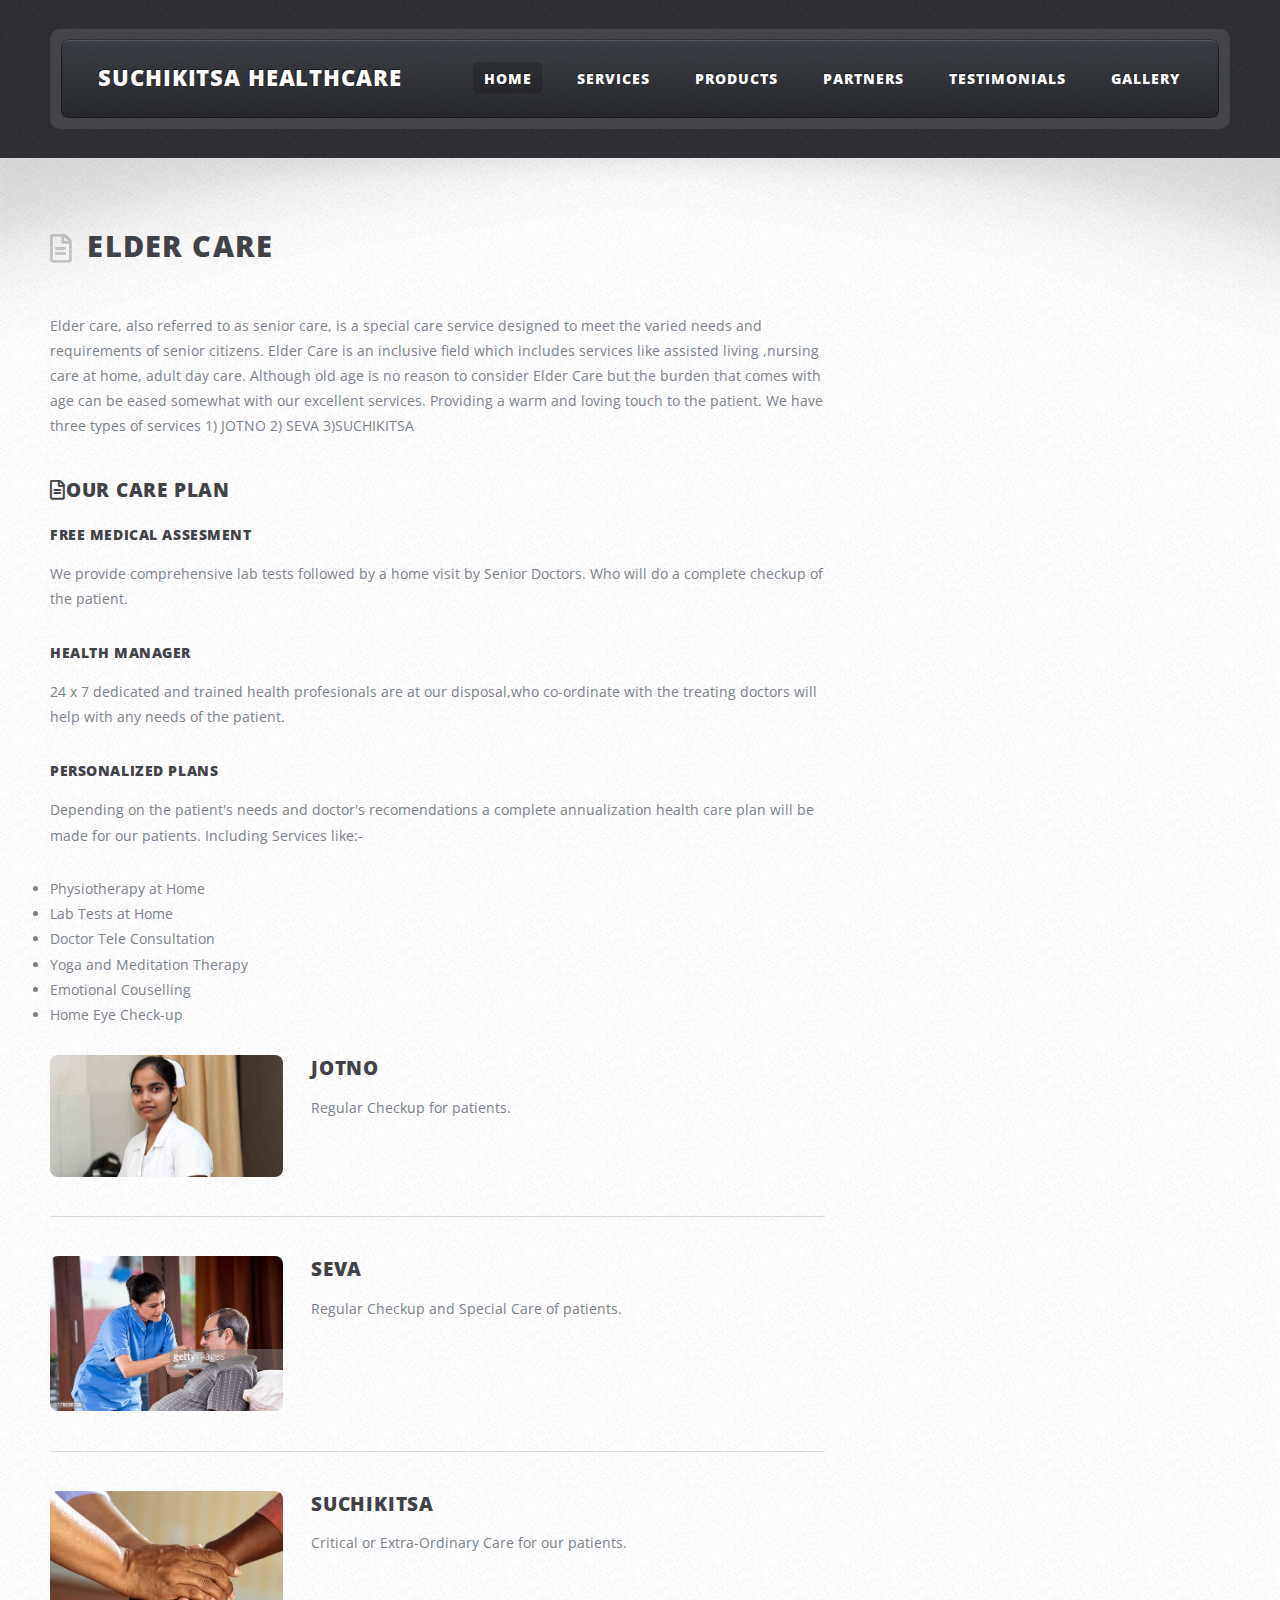
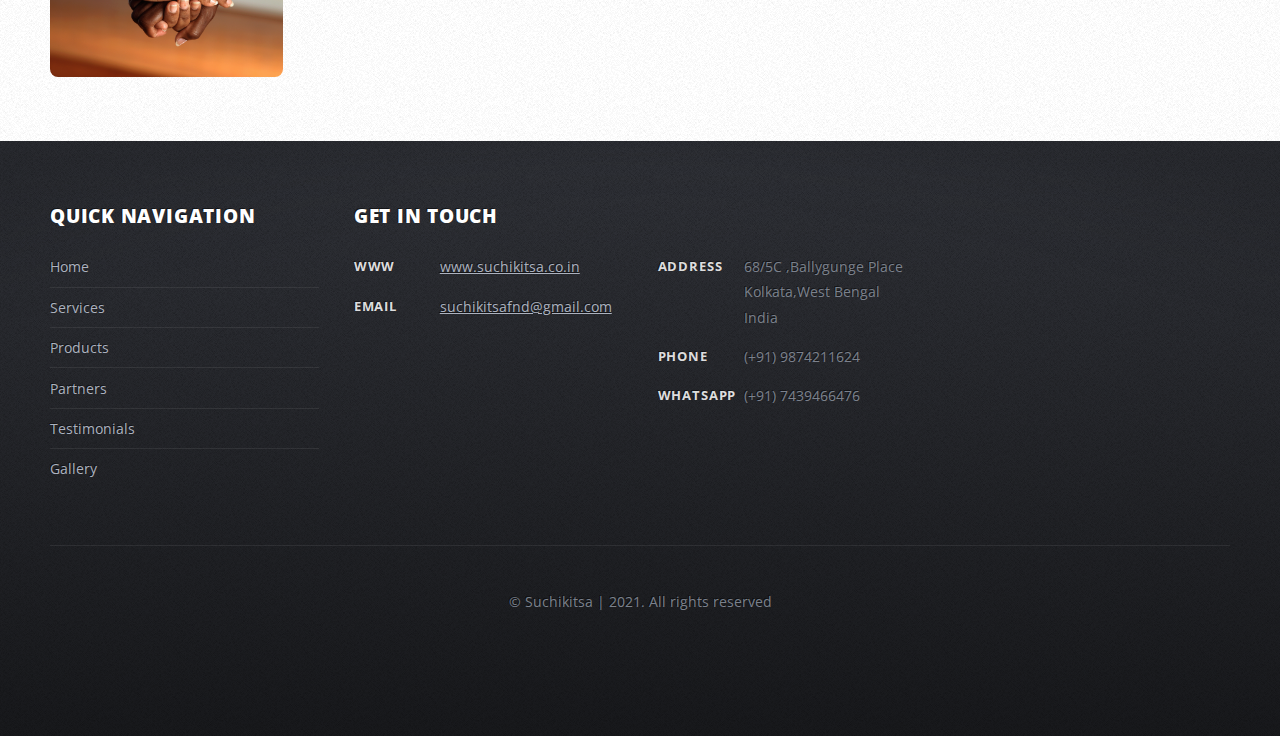
==== commit ed04d6d6: "Last Commit" ====
--- a/elder.html
+++ b/elder.html
@@ -21,18 +21,20 @@
 									<h1><a href="index.html" id="logo">Suchikitsa Healthcare</a></h1>
 
 								<!-- Nav -->
-									<nav id="nav">
-										<ul>
-											<li class="current_page_item"><a href="index.html">Home</a></li>
-											<li>
-												<a href="services.html">Services</a>
-											</li>
-											<li><a href="products.html">Products</a></li>
-                                            <li><a href="partners.html">Partners</a></li>
-											<li><a href="testimonials.html">Testimonials</a></li>
-											<li><a href="gallery.html">Gallery</a></li>
-										</ul>
-									</nav>
+								<nav id="nav">
+									<ul>
+										<li class="current_page_item"><a href="index.html">Home</a></li>
+										<li>
+											<a href="services.html">Services</a>
+											<ul class="dropotron level-0 left" style="user-select: none; position: absolute; z-index: 1000; left: 90.6719px; top: 78px; opacity: 1; display: block;">
+												<li style="white-space: nowrap;"><a href="elder.html" style="display: block;">Elder Care</a></li></ul>
+										</li>
+										<li><a href="products.html">Products</a></li>
+										<li><a href="partners.html">Partners</a></li>
+										<li><a href="testimonials.html">Testimonials</a></li>
+										<li><a href="gallery.html">	Gallery</a></li>
+									</ul>
+								</nav>
 
 							</div>
 						</header>
@@ -51,8 +53,32 @@
 										<!-- Article list -->
 											<section class="box article-list">
 												<h2 class="icon fa-file-alt">Elder Care</h2>
-                                                    <p>Elder care, also referred to as senior care, is a special care service designed to meet the varied needs and requirements of senior citizens. Providing a warm and loving touch to the patient. We have three types of services 1) JOTNO 2) SEVA 3)SUCHIKITSA</p>
-												<!-- Excerpt -->
+                                                    <p>Elder care, also referred to as senior care, is a special care service designed to meet the varied needs and requirements of senior citizens. 
+														Elder Care is an inclusive field which includes services like assisted living ,nursing care at home,
+														adult day care. Although old age  is no reason to consider Elder Care but the burden that comes with age can be eased somewhat with our excellent services.
+														Providing a warm and loving touch to the patient. We have three types of services 1) JOTNO 2) SEVA 3)SUCHIKITSA</p>
+												
+														<h3 class="icon fa-file-alt">Our care plan</h3>	
+														<h4>Free Medical Assesment</h4>
+														<p>We provide comprehensive lab tests followed by a home visit by Senior Doctors.
+															Who will do a complete checkup of the patient.
+														</p>
+														<h4>Health Manager</h4>
+														<p>24 x 7 dedicated and trained health profesionals are at our disposal,who co-ordinate with the treating doctors
+															will help with any needs of the patient.
+														</p>
+														<h4>Personalized Plans</h4>
+														<p>Depending on the patient's needs and doctor's recomendations a complete annualization
+															health care plan will be made for our patients.
+															Including Services like:-
+															<li>Physiotherapy at Home</li>
+															<li>Lab Tests at Home</li>
+															<li>Doctor Tele Consultation</li>
+															<li>Yoga and Meditation Therapy</li>
+															<li>Emotional Couselling</li>
+															<li>Home Eye Check-up</li>
+														</p>
+														<!-- Excerpt -->
 												<article class="box excerpt">
 													<a href="#" class="image left"><img src="images/nurse.jpg" alt="" /></a>
 													<div>
@@ -60,9 +86,7 @@
 															
 															<h3><a href="#">Jotno</a></h3>
 														</header>
-														<p>Home nursing services encompasses a wide range of healthcare services that can be easily administered at your home.
-															 Home care nursing services are usually cheaper than hospitals and nursing homes, 
-															while being just as effective as the medical care offered in a hospital or nursing home.
+														<p>Regular Checkup for patients.
 														</p>
 													</div>
 												</article> 		
@@ -75,25 +99,19 @@
 																
 																<h3><a href="#">Seva</a></h3>
 															</header>
-															<p>Elder care, also referred to as senior care, is a special care service designed to meet the varied needs and requirements of senior citizens. 
-																Providing a warm and loving touch to the patient.
-															We have three types of services 1) JOTNO 2) SEVA 3)SUCHIKITSA </p>
+															<p>Regular Checkup and Special Care of patients.</p>
 														</div>
 													</article>
 
 												<!-- Excerpt -->
 													<article class="box excerpt">
-														<a href="#" class="image left"><img src="images/baby.jpg" alt="" /></a>
+														<a href="#" class="image left"><img src="images/elder1.jpg" alt="" /></a>
 														<div>
 															<header>
 																
 																<h3><a href="#">Suchikitsa</a></h3>
 															</header>
-															<p> We provide postnatal care for mother and child.
-																Postnatal is a difficult period and the new mother requires a lot of care,
-																 guidance and attention for the proper recovery and good health of both the mother and the child.
-																 Giving birth can be both an emotional and stressful period for a new mother.
-																We step in try to ease the burden. </p>
+															<p> Critical or Extra-Ordinary Care for our patients. </p>
 														</div>
 													</article>
 
@@ -112,52 +130,50 @@
 						<div class="col-3 col-6-medium col-12-small">
 
 							<!-- Links -->
-								<section>
-									<h2>Quick Navigation</h2>
-									<ul class="divided">
-                                        <li><a href="index.html">Home</a></li>
-                                        <li><a href="services.html">Services</a></li>
-                                        <li><a href="left-sidebar.html">Products</a></li>
-                                        <li><a href="left-sidebar.html">Partners</a></li>
-                                        <li><a href="right-sidebar.html">Testimonials</a></li>
-                                        <li><a href="no-sidebar.html">Gallery</a></li>
-                                    </ul>
-								</section>
+							<section>
+								<h2>Quick Navigation</h2>
+								<ul class="divided">
+									<li><a href="index.html">Home</a></li>
+									<li><a href="services.html">Services</a></li>
+									<li><a href="products.html">Products</a></li>
+									<li><a href="partners.html">Partners</a></li>
+									<li><a href="testimonials.html">Testimonials</a></li>
+									<li><a href="gallery.html"> Gallery</a></li>
+								</ul>
+							</section>
 
 						</div>
 						<div class="col-6 col-12-medium imp-medium">
 							<!-- Contact -->
-								<section>
-									<h2>Get in touch</h2>
-									<div>
-										<div class="row">
-											<div class="col-6 col-12-small">
-												<dl class="contact">
-													<dt>Twitter</dt>
-													<dd><a href="#">@untitled-corp</a></dd>
-													<dt>Facebook</dt>
-													<dd><a href="#">facebook.com/untitled</a></dd>
-													<dt>WWW</dt>
-													<dd><a href="#">untitled.tld</a></dd>
-													<dt>Email</dt>
-													<dd><a href="#">user@untitled.tld</a></dd>
-												</dl>
-											</div>
-											<div class="col-6 col-12-small">
-												<dl class="contact">
-													<dt>Address</dt>
-													<dd>
-														68/5C ,Ballygunge Place<br />
-														Kolkata,West Bengal<br />
-														India
-														</dd>
-													<dt>Phone</dt>
-													<dd>(000) 000-0000</dd>
-												</dl>
-											</div>
+							<section>
+								<h2>Get in touch</h2>
+								<div>
+									<div class="row">
+										<div class="col-6 col-12-small">
+											<dl class="contact">
+												<dt>WWW</dt>
+												<dd><a href="index.html">www.suchikitsa.co.in</a></dd>
+												<dt>Email</dt>
+												<dd><a href="mailto: suchikitsafnd@gmail.com">suchikitsafnd@gmail.com</a></dd>
+											</dl>
+										</div>
+										<div class="col-6 col-12-small">
+											<dl class="contact">
+												<dt>Address</dt>
+												<dd>
+												68/5C ,Ballygunge Place<br/>
+												Kolkata,West Bengal<br />
+												India
+												</dd>
+												<dt>Phone</dt>
+												<dd>(+91) 9874211624</dd>
+												<dt>Whatsapp</dt>
+												<dd>(+91) 7439466476</dd>
+											</dl>
 										</div>
 									</div>
-								</section>
+								</div>
+							</section>
 
 						</div>
 						<div class="col-12">
--- a/assets/css/main.css
+++ b/assets/css/main.css
@@ -1420,7 +1420,11 @@
 			margin: 0 0 2.5em 0;
 			object-fit: fill;
 		}
-
+		.logo-rounded{
+			height:250px;
+			width:250px;
+	
+		}
 		.image.left {
 			float: left;
 			margin: 0 2em 2em 0;
